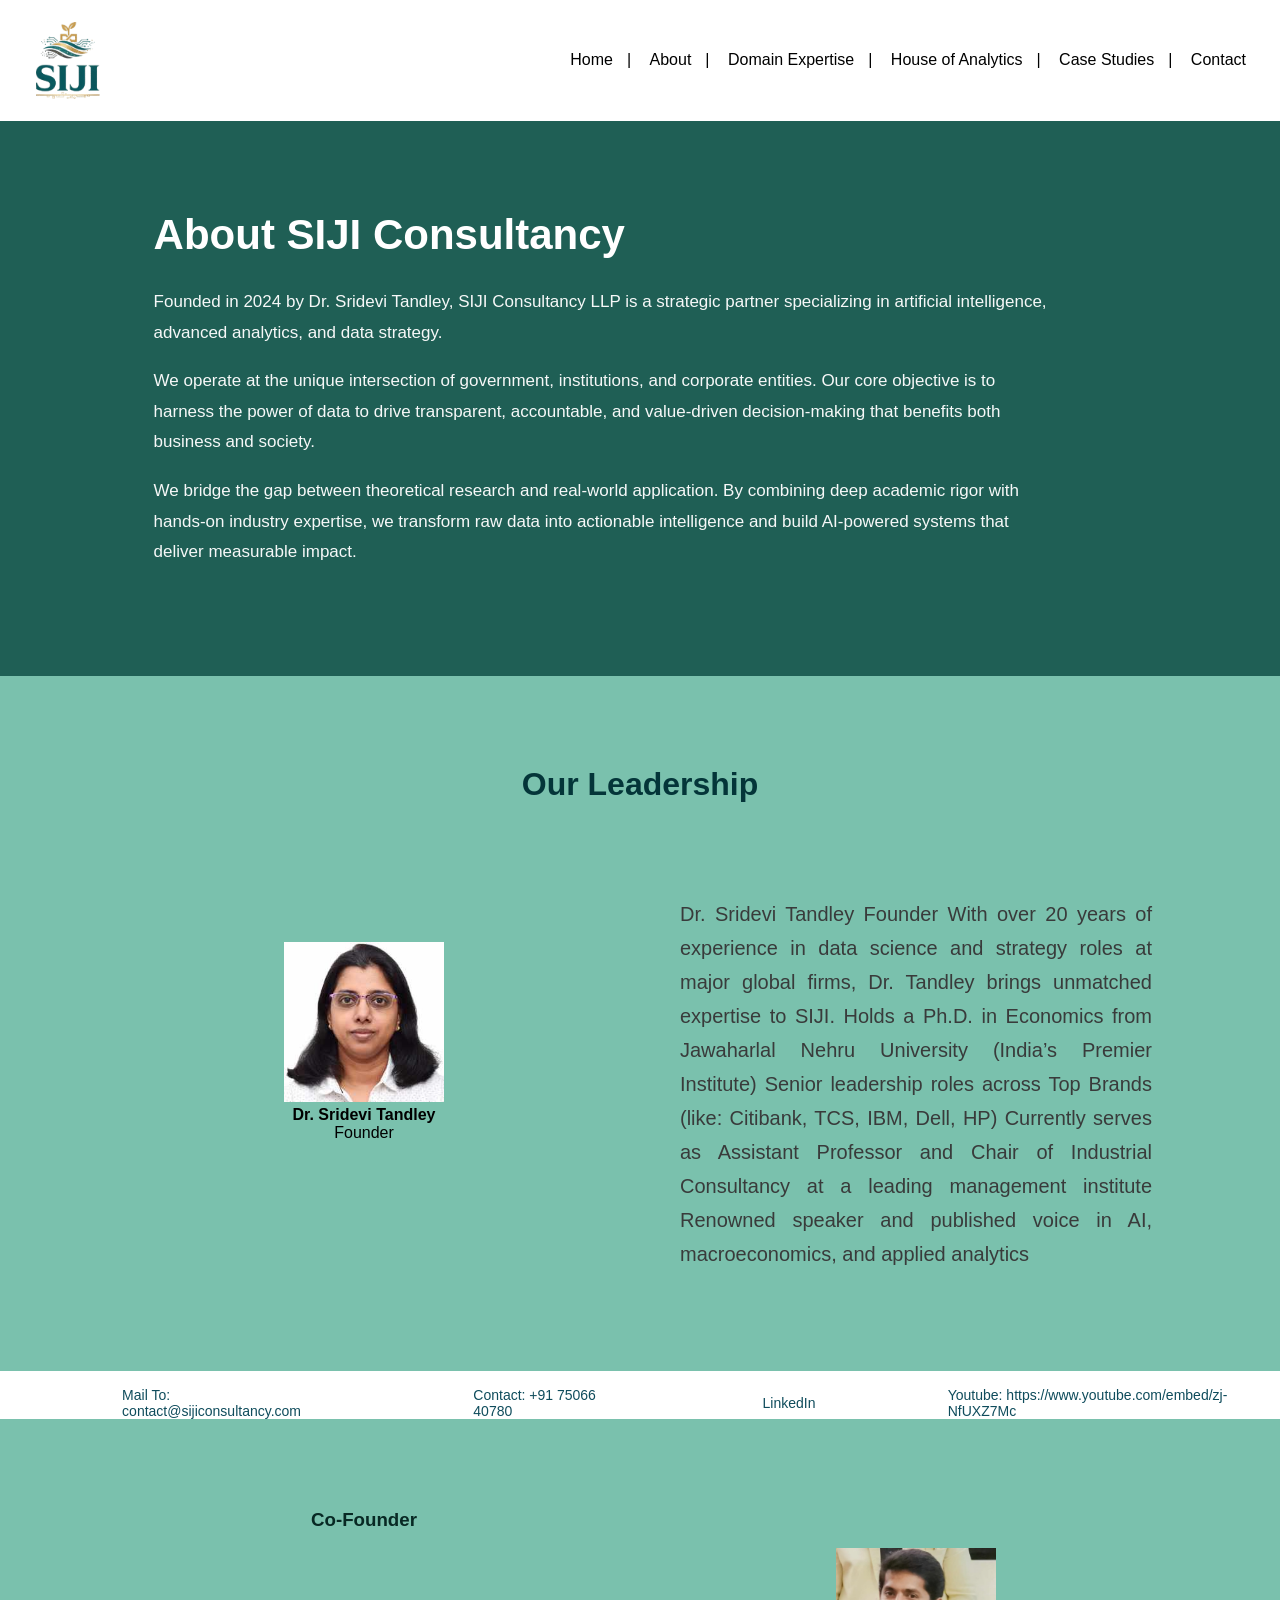
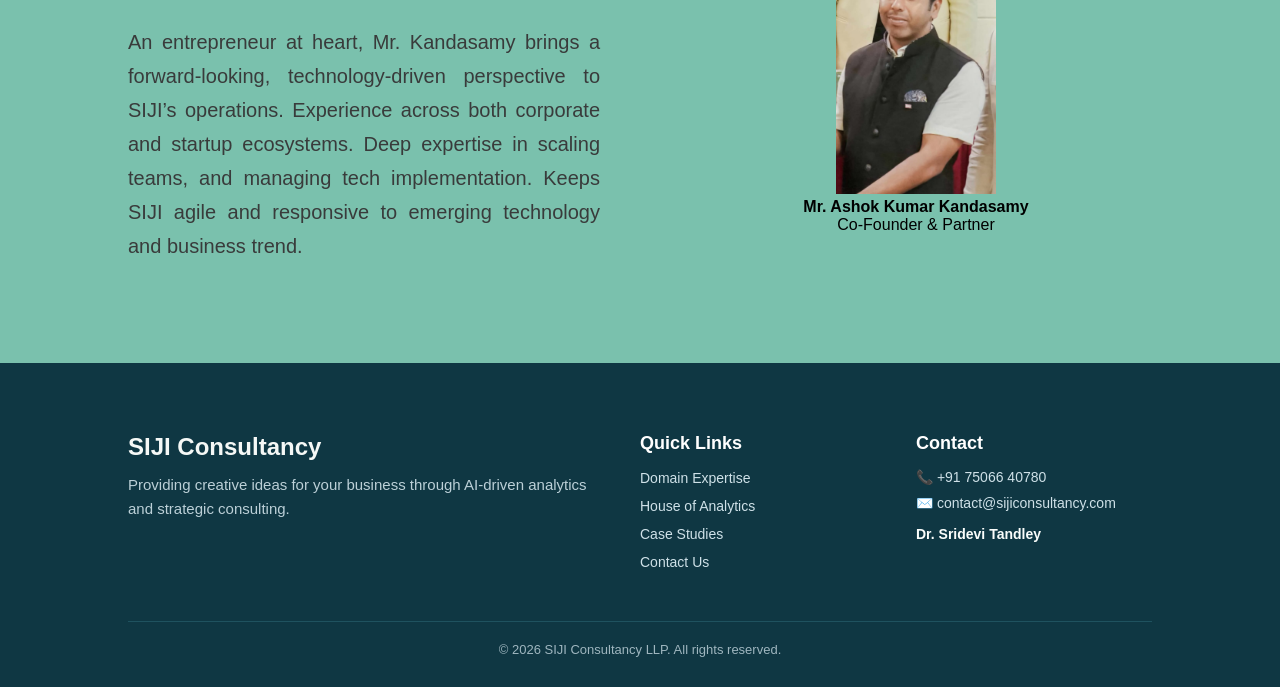
==== about.html @ 99a82821 "Update about.html" ====
<!DOCTYPE html>
<html lang="en">
<head>
  <meta charset="UTF-8">
  <title>About Us | SIJI Consultancy</title>
  <meta name="viewport" content="width=device-width, initial-scale=1.0">
  <link rel="stylesheet" href="about.css">
</head>
<body>
    
<!-- NAVBAR -->
<header class="navbar">
  <div class="nav-container">
    <div class="logo">
      <img src="logo1.png" alt="SIJI Logo">
    </div>
  
    <nav>
      <a href="index.html">Home</a>|
      <a href="about.html">About</a>|
      <a href="domain.html">Domain Expertise</a>|
      <a href="house.html">House of Analytics</a>|
      <a href="case.html">Case Studies</a>|
      <a href="contact.html">Contact</a>
      
    </nav>
  </div>
</header>

<!-- ABOUT PAGE CONTENT -->
<section class="about-page">
  <div class="about-container">

    <h1>About SIJI Consultancy</h1>

    <p>
      Founded in 2024 by Dr. Sridevi Tandley, SIJI Consultancy LLP is a strategic
      partner specializing in artificial intelligence, advanced analytics, and
      data strategy.
    </p>

    <p>
      We operate at the unique intersection of government, institutions, and
      corporate entities. Our core objective is to harness the power of data to
      drive transparent, accountable, and value-driven decision-making that
      benefits both business and society.
    </p>

    <p>
      We bridge the gap between theoretical research and real-world application.
      By combining deep academic rigor with hands-on industry expertise, we
      transform raw data into actionable intelligence and build AI-powered
      systems that deliver measurable impact.
    </p>

  </div>
</section>

<!-- SECTION 1 : Left Content - Right Image -->
<section class="about-section">
  <h2>Our Leadership</h2>
  <div class="about-container">
    <div class="about-text">

      <p>
         Dr. Sridevi Tandley  Founder 
        With over 20 years of experience in data science and
        strategy roles at major global firms, Dr. Tandley brings
        unmatched expertise to SIJI.
        Holds a Ph.D. in Economics from Jawaharlal Nehru
        University (India’s Premier Institute)
        Senior leadership roles across Top Brands (like:
        Citibank, TCS, IBM, Dell, HP)
        Currently serves as Assistant Professor and Chair of
        Industrial Consultancy at a leading management
        institute
        Renowned speaker and published voice in AI,
        macroeconomics, and applied analytics
      </p>
    </div>

    <div class="about-image">
      <img src="Mam.jpg" alt="Leader">
      <h4>Dr. Sridevi Tandley</h4>
      <span>Founder</span>
    </div>

  </div>
</section>

    <div class="profile-contact">
       <a href="mailto:contact@sijiconsultancy.com">
         <i class="fa fa-envelope"></i>Mail To: contact@sijiconsultancy.com
       </a>
       <a href="tel:+91 75066 40780">
        <i class="fa fa-phone"></i>Contact: +91 75066 40780
       </a>
       <a href="https://www.linkedin.com/in/tandley-sridevi-6a66ab9/" target="_blank">
        <i class="fa fa-linkedin"></i> LinkedIn 
       </a>
       <a href="https://www.youtube.com/embed/zj-NfUXZ7Mc" target="_blank">
        <i class="fa fa-youtube"></i> Youtube: https://www.youtube.com/embed/zj-NfUXZ7Mc
       </a>
       
     </div>

<!-- SECTION 2 : Left Image - Right Content -->
<section class="about-section alt">
  <div class="about-container">

    <div class="about-image">
      <img src="sir.jpeg" alt="Team">
      <h4>Mr. Ashok Kumar Kandasamy </h4>
      <span>Co-Founder & Partner</span>
    </div>

    <div class="about-text">
      <h3>Co-Founder</h3>
      <p>
        An entrepreneur at heart, Mr. Kandasamy brings a forward-looking, technology-driven perspective to SIJI’s operations.
        Experience across both corporate and startup ecosystems. 
        Deep expertise in scaling teams, and managing tech implementation.
        Keeps SIJI agile and responsive to emerging technology and business trend.
      </p>
    </div>

  </div>
</section>

<footer class="site-footer">

  <div class="footer-container">

    <!-- BRAND -->
    <div class="footer-brand">
      <h3>SIJI Consultancy</h3>
      <p>
        Providing creative ideas for your business through AI-driven analytics
        and strategic consulting.
      </p>
    </div>

    <!-- QUICK LINKS -->
    <div class="footer-links">
      <h4>Quick Links</h4>
      <ul>
        <li><a href="domain.html">Domain Expertise</a></li>
        <li><a href="house.html">House of Analytics</a></li>
        <li><a href="case.html">Case Studies</a></li>
        <li><a href="contact.html">Contact Us</a></li>
      </ul>
    </div>

    <!-- CONTACT -->
    <div class="footer-contact">
      <h4>Contact</h4>
      <p>📞 +91 75066 40780</p>
      <p>✉️ contact@sijiconsultancy.com</p>
      <p class="footer-founder">Dr. Sridevi Tandley</p>
    </div>

  </div>

  <!-- COPYRIGHT -->
  <div class="footer-bottom">
    © 2026 SIJI Consultancy LLP. All rights reserved.
  </div>

</footer>



</body>
</html>
---- about.css ----
* {
  margin: 0;
  padding: 0;
  box-sizing: border-box;
  font-family: "Segoe UI", sans-serif;
}

/* NAVBAR */
.navbar {
  background: white;
  padding:6px 20px;
}

.nav-container {
  display: flex;
  justify-content: space-between;
  align-items: center;
}

.logo {
  display: flex;
  align-items: center;
  gap: 30px;
  font-weight: bold;
}

.logo img {
  margin: 10%;
  padding: 10%;
  width: 80px;
}

nav a {
  margin: 0 14px;
  text-decoration: none;
  color: #000;
  font-weight: 500;
}

.btn-nav {
  background: #ecc847;
  padding: 8px 16px;
  border-radius: 20px;
}

nav a.active {
  color: #0f1411;
  font-weight: 600;
}

.about-page {
  background: #1f5f55;
  padding: 90px 12%;
}

.about-page .about-container {
  max-width: 900px;
}

.about-page h1 {
  font-size: 42px;
  font-weight: 700;
  color: #ffffff;
  margin-bottom: 28px;

}

.about-page p {
  font-size: 17px;
  line-height: 1.8;
  color: #f6f8f8;
  margin-bottom: 18px;

}

.about-section {
  background: #7ac1ad;
  padding: 90px 10%;
  text-align: center;
}

.about-section h2 {
  color: #043539;
  font-size: 200%;
}

.about-section .about-container {
  display: flex;
  align-items: center;
  gap: 80px;
}

.about-section .about-container {
  flex-direction: row-reverse;
}

/* TEXT */
.about-text {
  flex: 1;
}
.about-text h3 {
  color: #082924;
}

.about-text p {
  font-size: 20px;
  line-height: 1.7;
  color: #393b3b;
  margin-bottom: 10px;
  text-align: justify;
  padding-top: 20%;
}

/* IMAGE */
.about-image {
  flex: 1;
  text-align: center;
}

.about-image img {
  width: 45%;
  max-width: 160px;
}

.profile-contact {
  margin-top: 16px;
  display: flex;
  flex-direction: row;
  gap: 10px;
}

/* links */
.profile-contact a {
  display: flex;
  align-items: center;
  gap: 105px;
  font-size: 14px;
  color: #0f4c5c;
  text-decoration: none;
  font-weight: 500;
  transition: all 0.3s ease;
}

/* icons */
.profile-contact i{
  font-size: 15px;
  width: 18px;
}

/* hover effect */
.profile-contact a:hover {
  color: #1d4ed8;
  transform: translateX(4px);
}


.site-footer {
  background: #0f3743;
  color: #cfe1e8;
  padding: 70px 10% 30px;
}

.footer-container {
  display: grid;
  grid-template-columns: 2fr 1fr 1fr;
  gap: 40px;
  margin-bottom: 40px;
}

/* BRAND */
.footer-brand h3 {
  font-size: 24px;
  margin-bottom: 12px;
  color: #f5f8f6;
}

.footer-brand p {
  font-size: 15px;
  line-height: 1.6;
  opacity: 0.9;
}

/* LINKS */
.footer-links h4,
.footer-contact h4 {
  margin-bottom: 15px;
  font-size: 18px;
  color: #fff;
}

.footer-links ul {
  list-style: none;
  padding: 0;
}

.footer-links li {
  margin-bottom: 10px;
}

.footer-links a {
  text-decoration: none;
  color: #cfe1e8;
  font-size: 14px;
  transition: 0.3s;
}

.footer-links a:hover {
  color: #22c55e;
}

/* CONTACT */
.footer-contact p {
  font-size: 14px;
  margin-bottom: 10px;
}

.footer-founder {
  margin-top: 15px;
  font-weight: 600;
  color: #fafdfb;
}

/* COPYRIGHT */
.footer-bottom {
  text-align: center;
  padding-top: 20px;
  border-top: 1px solid #1f525f;
  font-size: 13px;
  color: #9fb6bf;
}

/* RESPONSIVE */
@media (max-width: 900px) {
  .footer-container {
    grid-template-columns: 1fr;
    text-align: center;
  }

  .footer-links ul {
    align-items: center;
  }
}
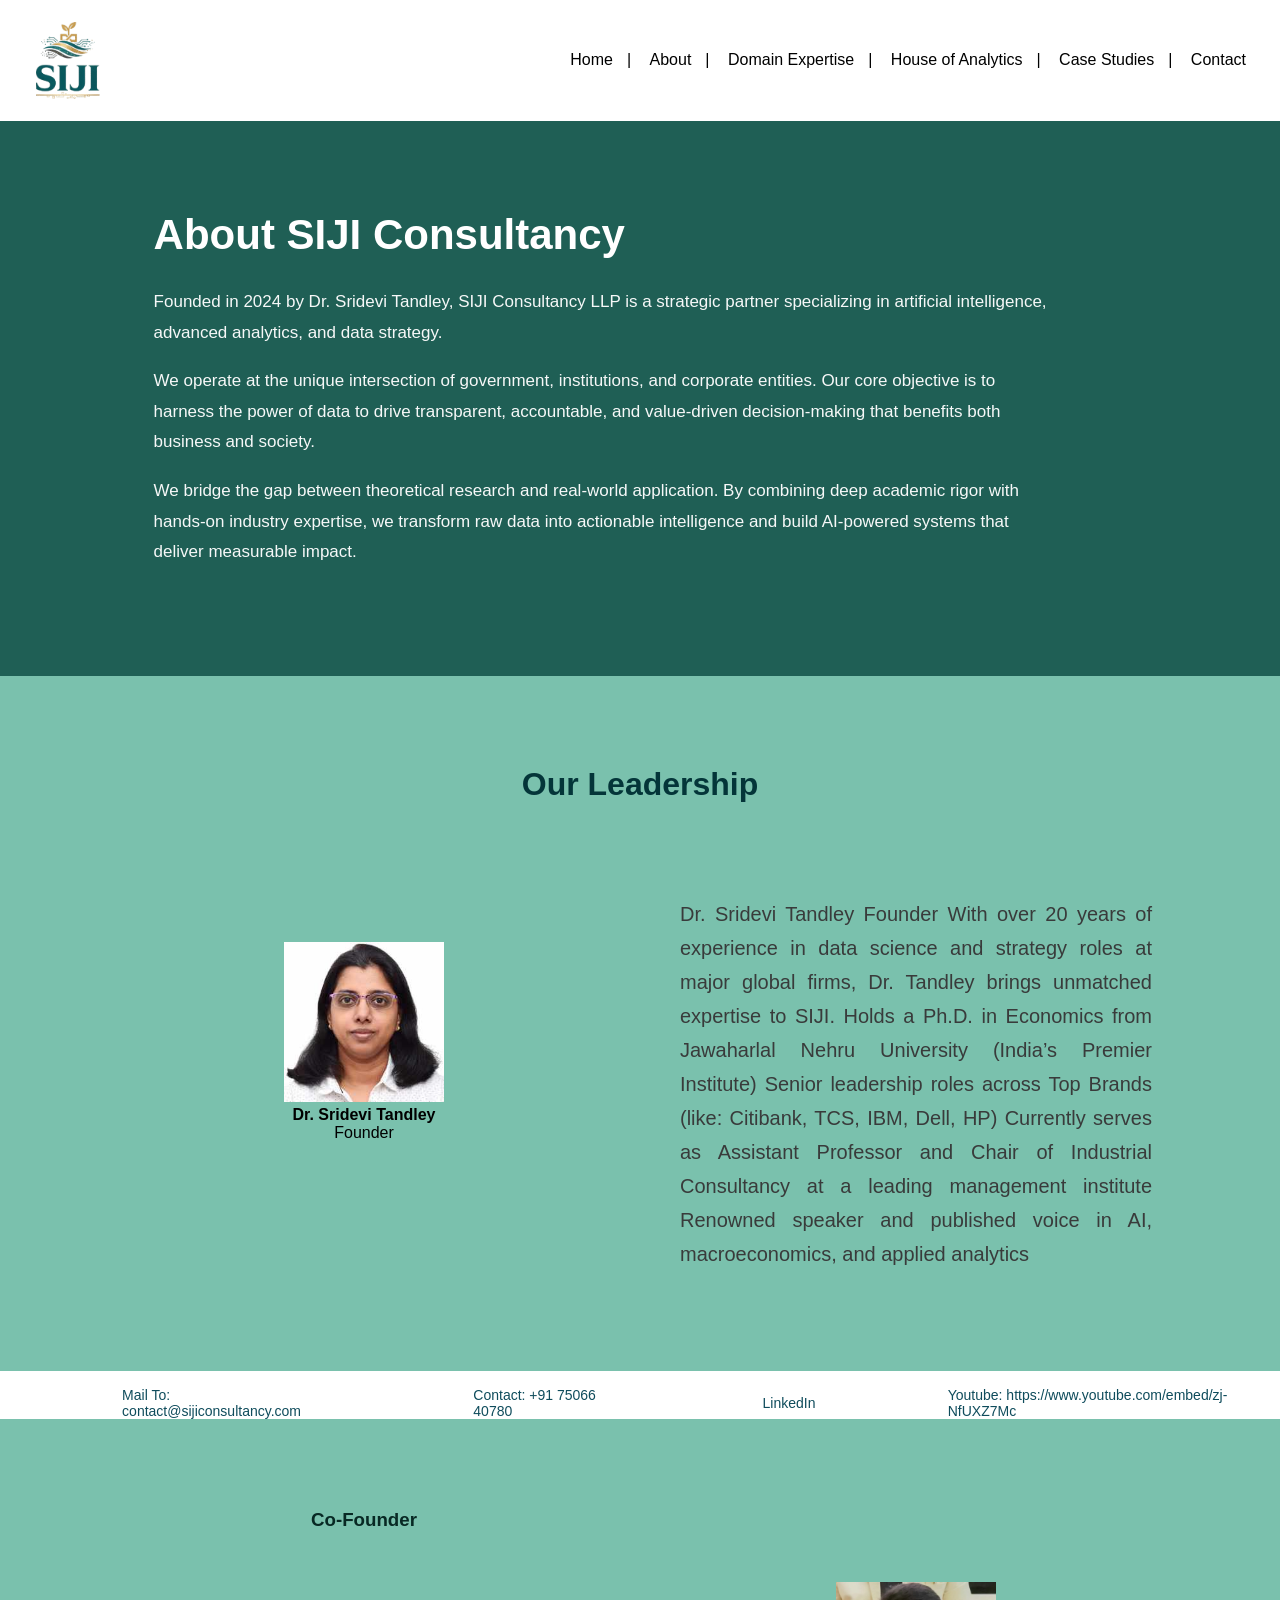
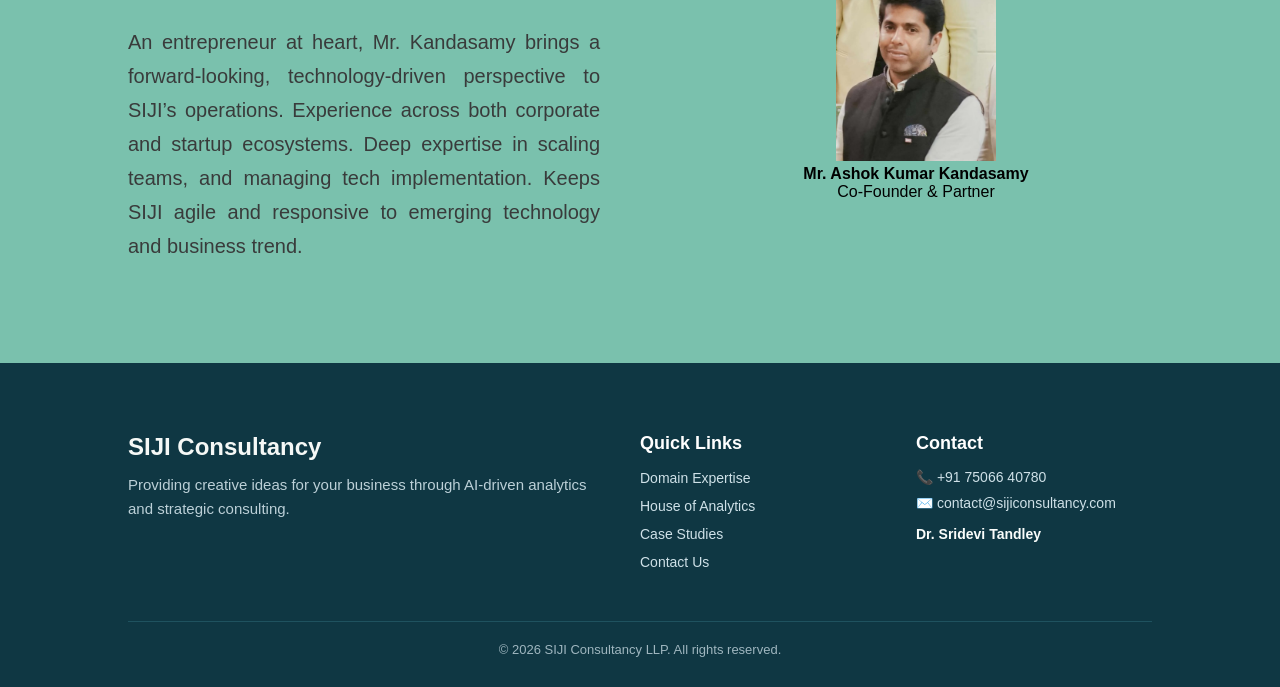
==== commit 0c250aad: "Update about.html" ====
--- a/about.html
+++ b/about.html
@@ -111,7 +111,7 @@
   <div class="about-container">
 
     <div class="about-image">
-      <img src="sir.jpeg" alt="Team">
+      <img src="img.jpeg" alt="Team">
       <h4>Mr. Ashok Kumar Kandasamy </h4>
       <span>Co-Founder & Partner</span>
     </div>
@@ -178,3 +178,4 @@
 
 
 
+
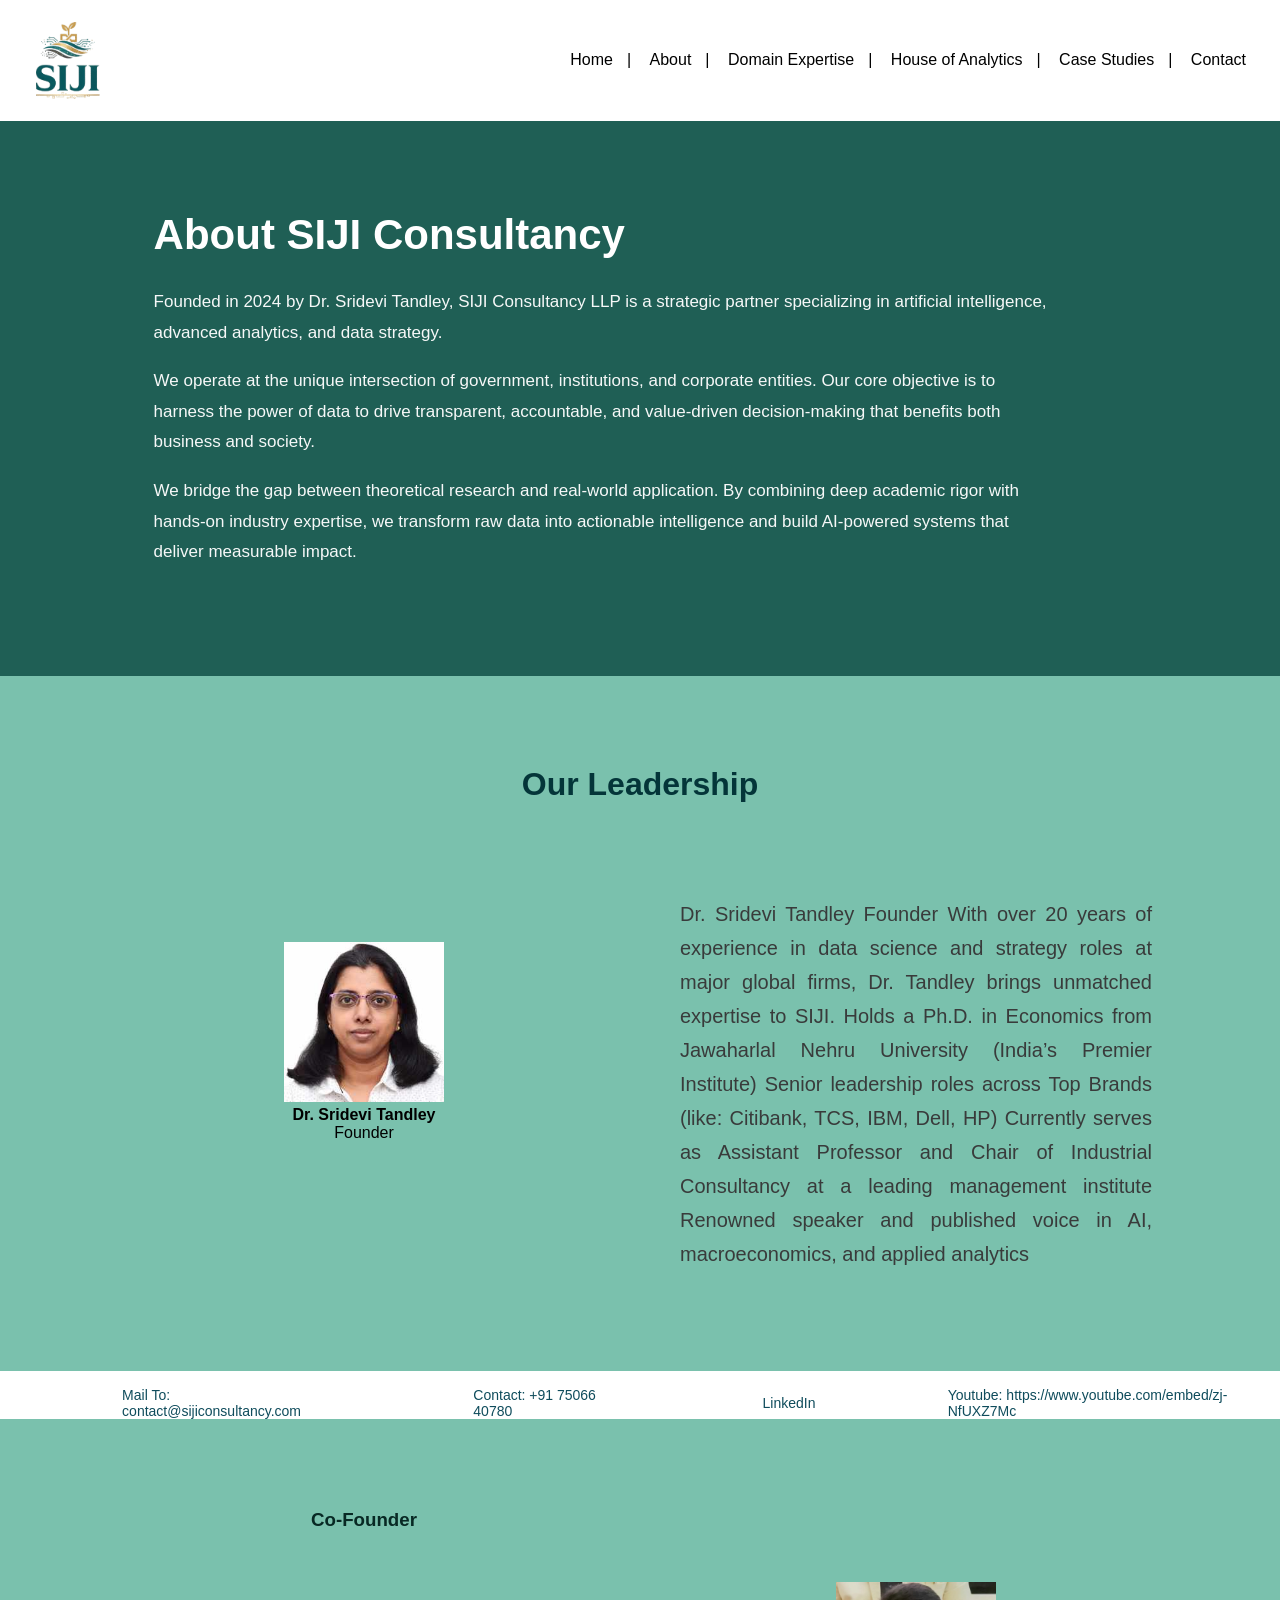
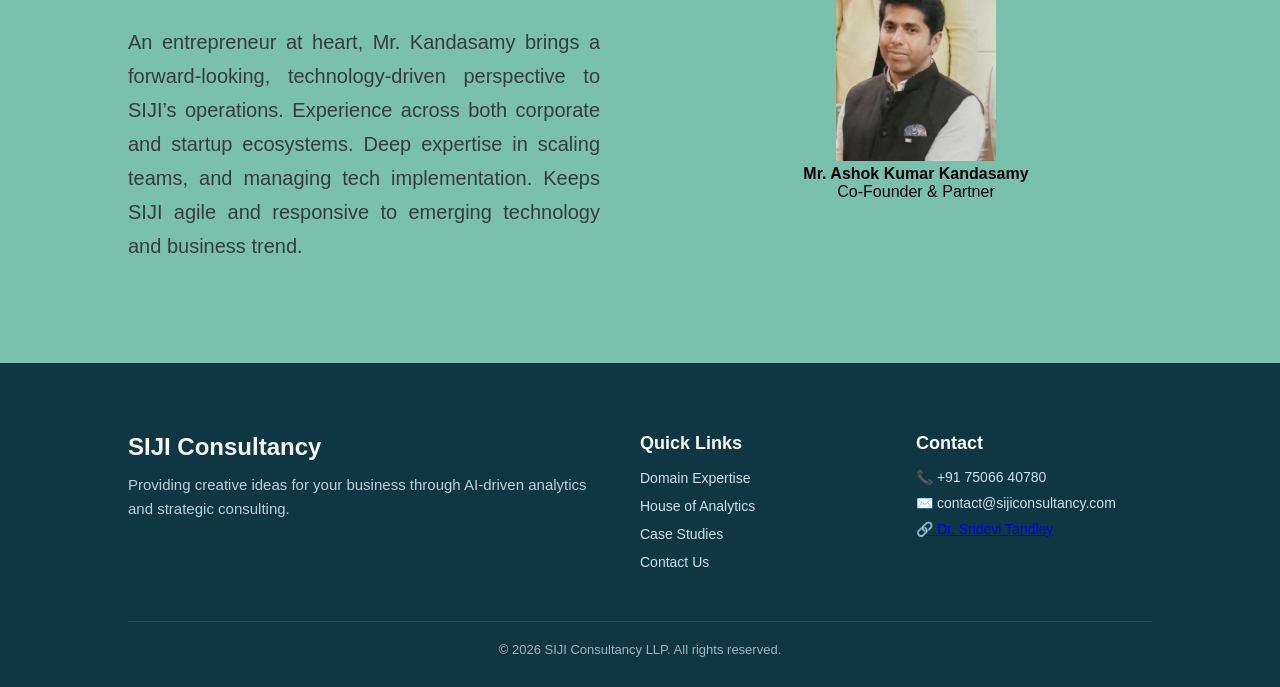
==== commit e10eb45e: "Update about.html" ====
--- a/about.html
+++ b/about.html
@@ -157,9 +157,15 @@
     <div class="footer-contact">
       <h4>Contact</h4>
       <p>📞 +91 75066 40780</p>
-      <p>✉️ contact@sijiconsultancy.com</p>
-      <p class="footer-founder">Dr. Sridevi Tandley</p>
+      <p href="mailto:contact@sijiconsultancy.com">✉️ contact@sijiconsultancy.com</p>
+
+      <p class="footer-linkedin">
+        <a href="https://www.linkedin.com/in/sridevi-tandley-6a66ab9/" target="_blank">
+          🔗 Dr. Sridevi Tandley
+        </a>
+      </p>
     </div>
+
 
   </div>
 
@@ -179,3 +185,4 @@
 
 
 
+
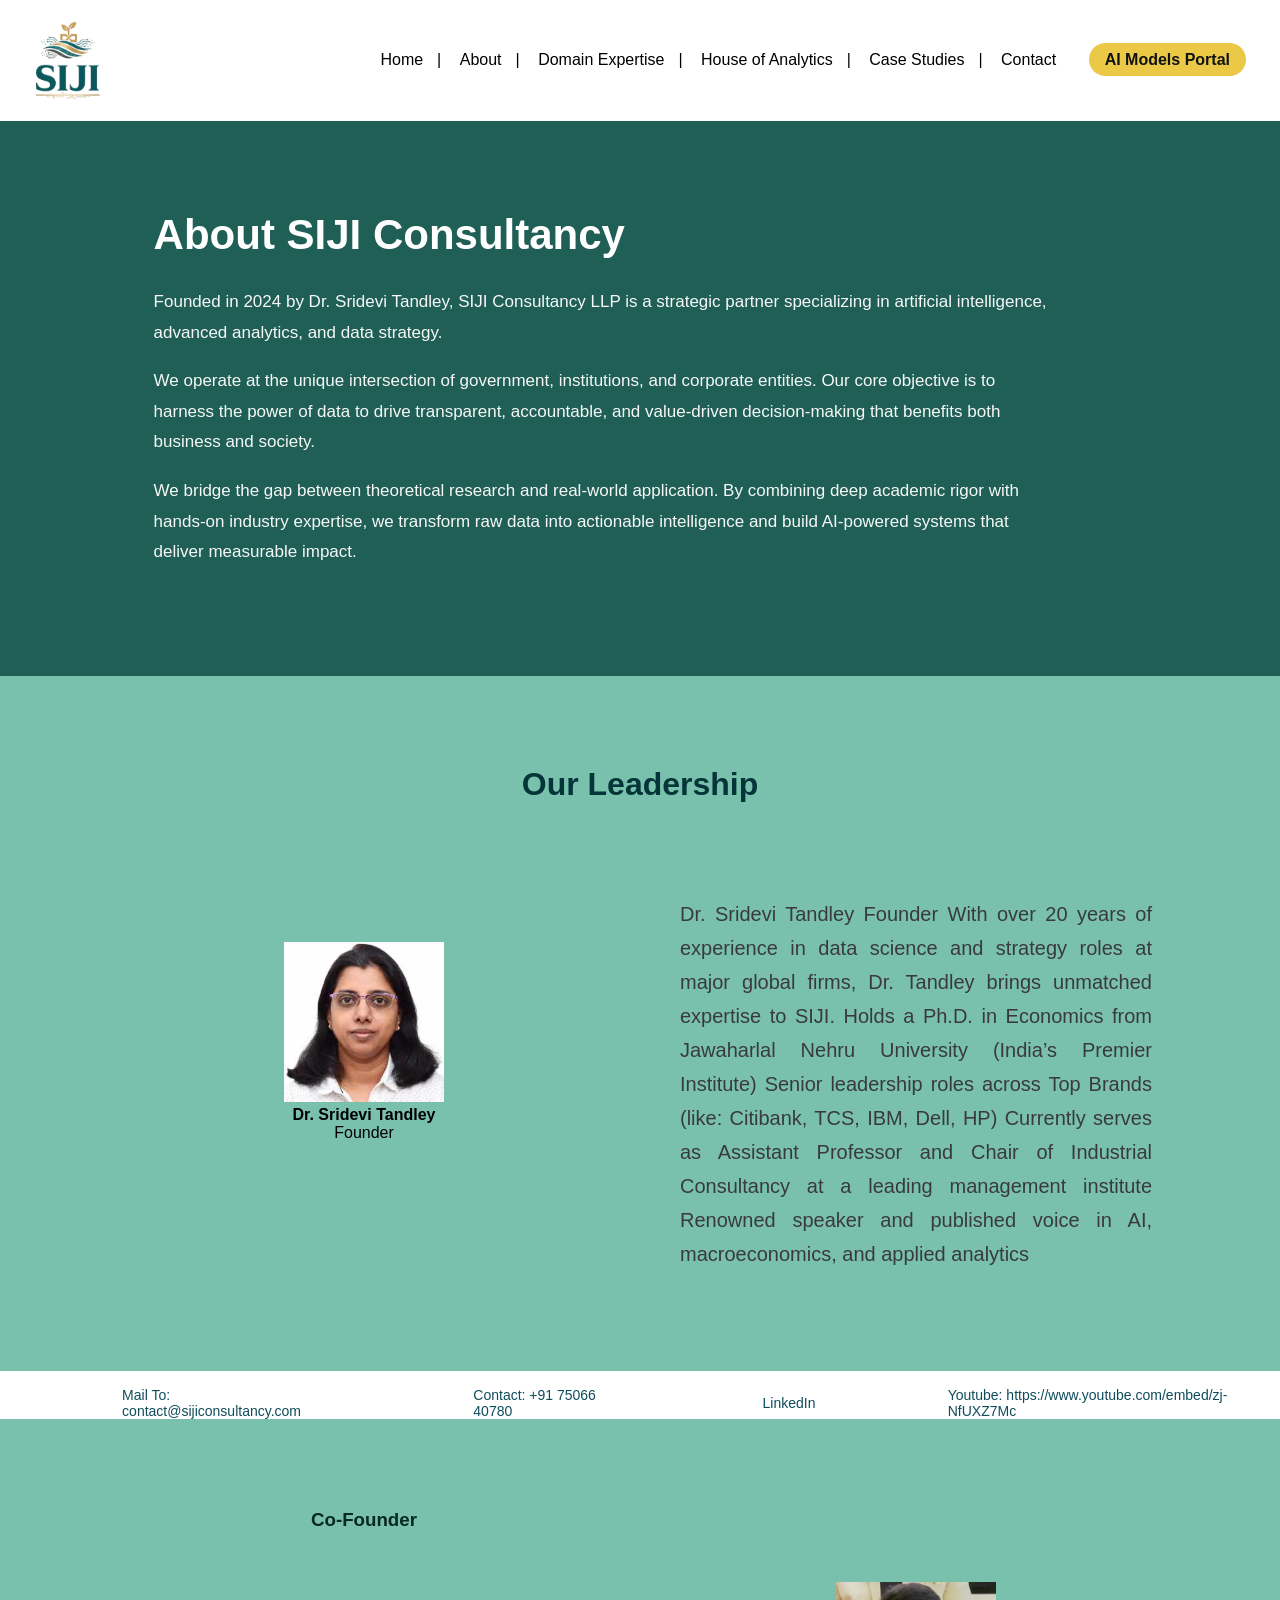
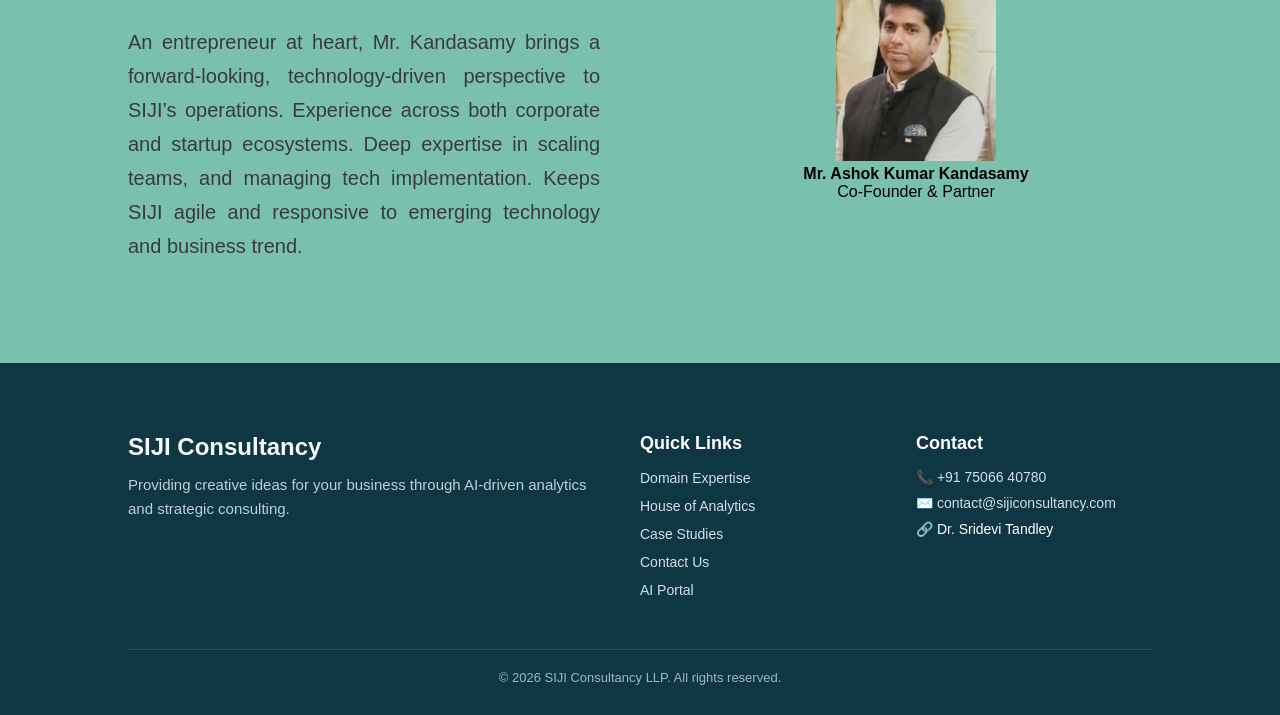
==== commit 04c849c1: "Update about.html" ====
--- a/about.html
+++ b/about.html
@@ -24,6 +24,7 @@
       <a href="house.html">House of Analytics</a>|
       <a href="case.html">Case Studies</a>|
       <a href="contact.html">Contact</a>
+      <a class="btn-nav active" href="ai-models.html">AI Models Portal</a>
       
     </nav>
   </div>
@@ -150,6 +151,7 @@
         <li><a href="house.html">House of Analytics</a></li>
         <li><a href="case.html">Case Studies</a></li>
         <li><a href="contact.html">Contact Us</a></li>
+        <li><a href="ai-models.html">AI Portal</a></li>
       </ul>
     </div>
 
@@ -186,3 +188,4 @@
 
 
 
+
--- a/about.css
+++ b/about.css
@@ -220,6 +220,20 @@
   color: #fafdfb;
 }
 
+.footer-contact a {
+  color: #ffffff;        /* white text */
+  text-decoration: none;
+}
+
+.footer-contact a:visited {
+  color: #ffffff;        /* visited link purple varama */
+}
+
+.footer-contact a:hover {
+  color: #7fd1b9;        /* hover effect (optional) */
+  text-decoration: underline;
+}
+
 /* COPYRIGHT */
 .footer-bottom {
   text-align: center;
@@ -243,3 +257,4 @@
 
 
 
+
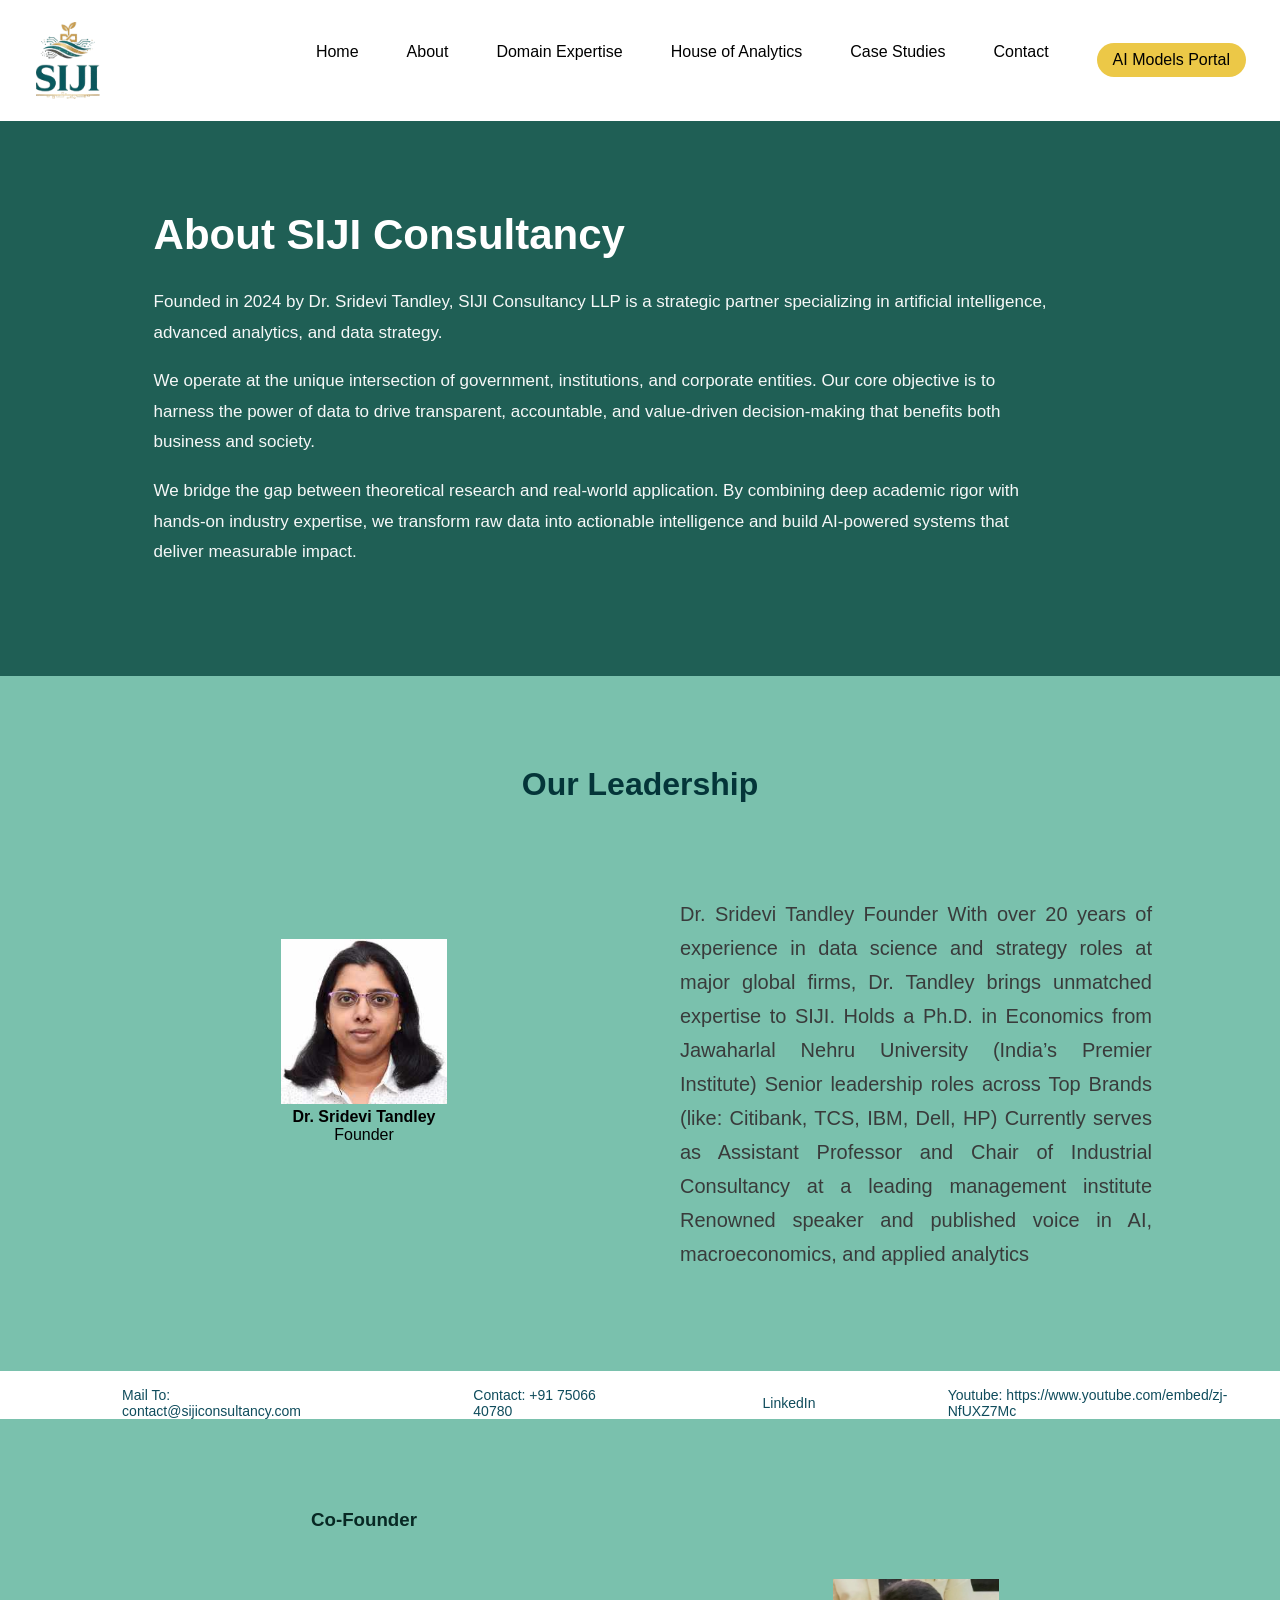
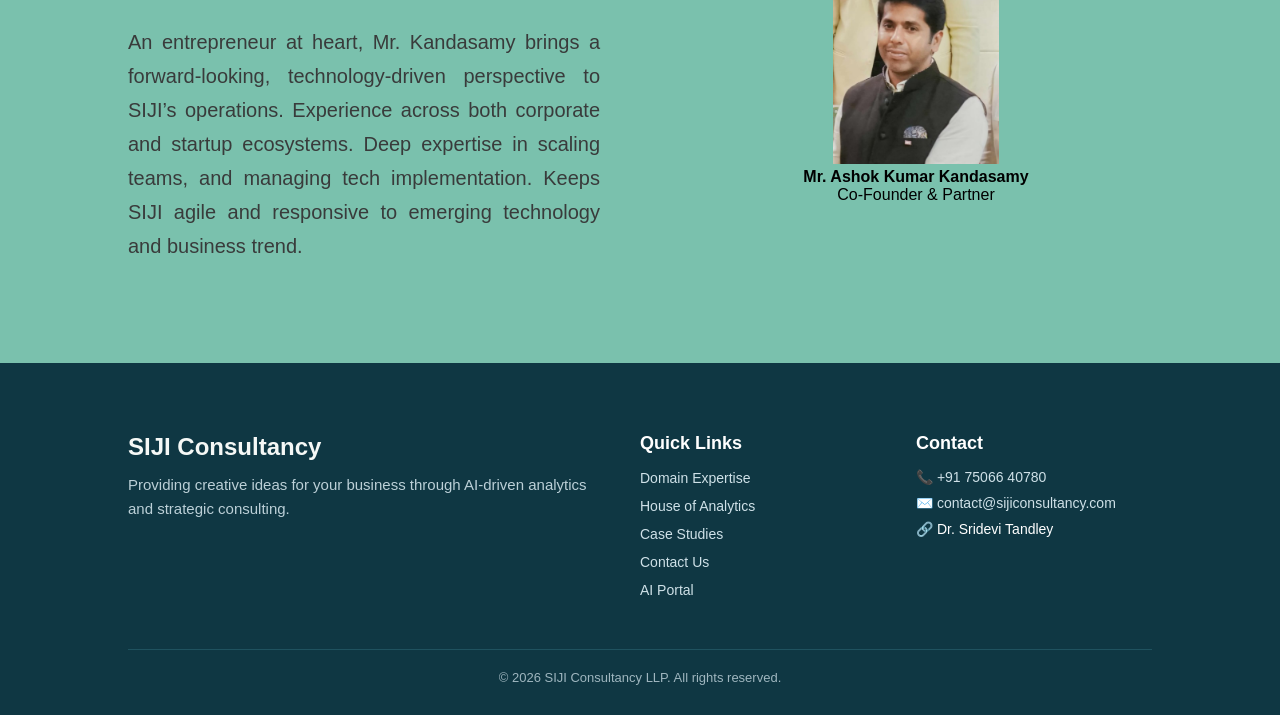
==== commit e85da39b: "Update about.html" ====
--- a/about.html
+++ b/about.html
@@ -5,7 +5,6 @@
 <head>
   <meta charset="UTF-8">
   <title>About Us | SIJI Consultancy</title>
-  <meta name="viewport" content="width=device-width, initial-scale=1.0">
   <link rel="stylesheet" href="about.css">
 </head>
 <body>
@@ -13,20 +12,23 @@
 <!-- NAVBAR -->
 <header class="navbar">
   <div class="nav-container">
+
     <div class="logo">
       <img src="logo1.png" alt="SIJI Logo">
     </div>
-  
-    <nav>
-      <a href="index.html">Home</a>|
-      <a href="about.html">About</a>|
-      <a href="domain.html">Domain Expertise</a>|
-      <a href="house.html">House of Analytics</a>|
-      <a href="case.html">Case Studies</a>|
+
+ 
+    <!-- NAV LINKS -->
+    <nav id="navMenu">
+      <a href="index.html">Home</a>
+      <a href="about.html">About</a>
+      <a href="domain.html">Domain Expertise</a>
+      <a href="house.html">House of Analytics</a>
+      <a href="case.html">Case Studies</a>
       <a href="contact.html">Contact</a>
-      <a class="btn-nav active" href="ai-models.html">AI Models Portal</a>
-      
+      <a class="btn-nav" href="ai-models.html">AI Models Portal</a>
     </nav>
+
   </div>
 </header>
 
@@ -130,6 +132,8 @@
   </div>
 </section>
 
+
+
 <footer class="site-footer">
 
   <div class="footer-container">
@@ -180,6 +184,8 @@
 
 
 
+
+
 </body>
 </html>
 
@@ -188,4 +194,3 @@
 
 
 
-
--- a/about.css
+++ b/about.css
@@ -47,6 +47,131 @@
   color: #0f1411;
   font-weight: 600;
 }
+
+.menu-toggle {
+  display: none;
+  font-size: 28px;
+  cursor: pointer;
+}
+
+/* DESKTOP */
+nav {
+  display: flex;
+  gap: 20px;
+}
+
+/* MOBILE FIX */
+@media (max-width: 768px) {
+
+  .menu-toggle {
+    display: block;
+  }
+
+  nav {
+    display: none;
+    position: absolute;
+    top: 70px;          /* below navbar */
+    right: 15px;        /* RIGHT SIDE */
+    background: #fff;
+    width: 260px;
+    padding: 20px;
+    border-radius: 14px;
+    box-shadow: 0 10px 30px rgba(0,0,0,0.25);
+    flex-direction: column;
+    z-index: 999;
+  }
+
+  nav a {
+    padding: 12px 10px;
+    font-size: 15px;
+    text-align: left;
+  }
+
+  nav.active {
+    display: flex;
+  }
+}
+
+/* ================= MOBILE NAV FIX ================= */
+
+.menu-toggle {
+  display: none;
+  font-size: 28px;
+  cursor: pointer;
+}
+
+/* MOBILE ONLY */
+@media (max-width: 768px) {
+
+  /* hide desktop menu */
+  nav {
+    display: none !important;   /* 🔥 THIS IS THE KEY */
+    position: absolute;
+    top: 70px;
+    right: 15px;
+    width: 240px;
+    background: #ffffff;
+    padding: 20px;
+    border-radius: 14px;
+    box-shadow: 0 10px 30px rgba(0,0,0,0.25);
+    flex-direction: column;
+    z-index: 9999;
+  }
+
+  /* show when active */
+  nav.active {
+    display: flex !important;
+  }
+
+  nav a {
+    margin: 12px 0;
+    font-size: 15px;
+  }
+
+  .menu-toggle {
+    display: block;
+  }
+}
+
+/* ============ MOBILE NAVBAR FIX ============ */
+@media (max-width: 768px) {
+
+  .nav-container {
+    gap: 12px;
+  }
+
+  nav {
+    display: none;
+    flex-direction: column;
+    width: 100%;
+    background: #ffffff;
+    margin-top: 10px;
+    padding: 15px 20px;
+    border-radius: 16px;
+    box-shadow: 0 10px 30px rgba(0,0,0,0.15);
+  }
+
+  nav.active {
+    display: flex;
+  }
+
+  nav a {
+    margin: 8px 0;
+    font-size: 15px;
+    text-align: center;
+  }
+
+  /* 🔥 AI PORTAL BUTTON FIX */
+  .btn-nav {
+    white-space: nowrap;       /* ❌ next line stop */
+    width: 80%;
+    padding: 12px 0;
+    text-align: center;
+    font-size: 14px;
+  }
+}
+
+
 
 .about-page {
   background: #1f5f55;
@@ -118,8 +243,8 @@
 }
 
 .about-image img {
-  width: 45%;
-  max-width: 160px;
+  width: 35%;
+  max-width: 360px;
 }
 
 .profile-contact {
@@ -154,6 +279,8 @@
 }
 
 
+/* FOOTER */
+
 .site-footer {
   background: #0f3743;
   color: #cfe1e8;
@@ -258,3 +385,6 @@
 
 
 
+
+
+
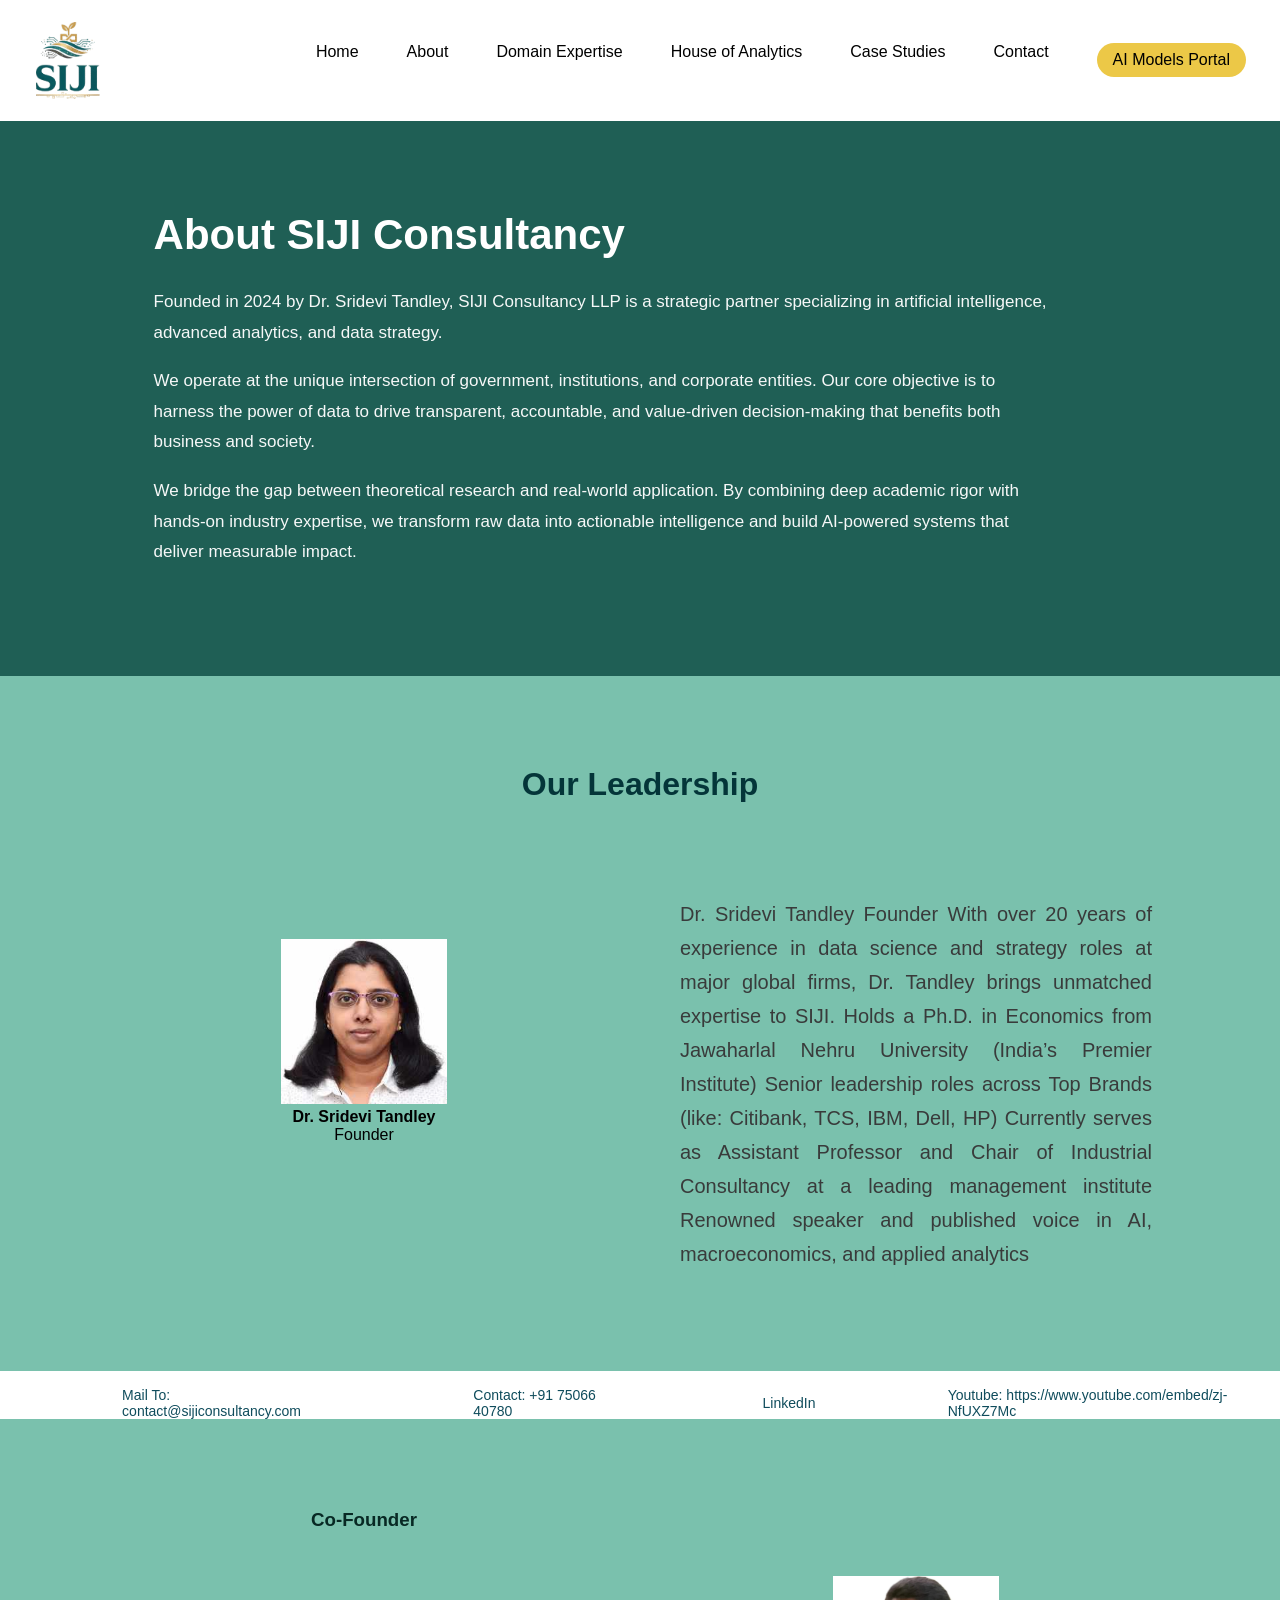
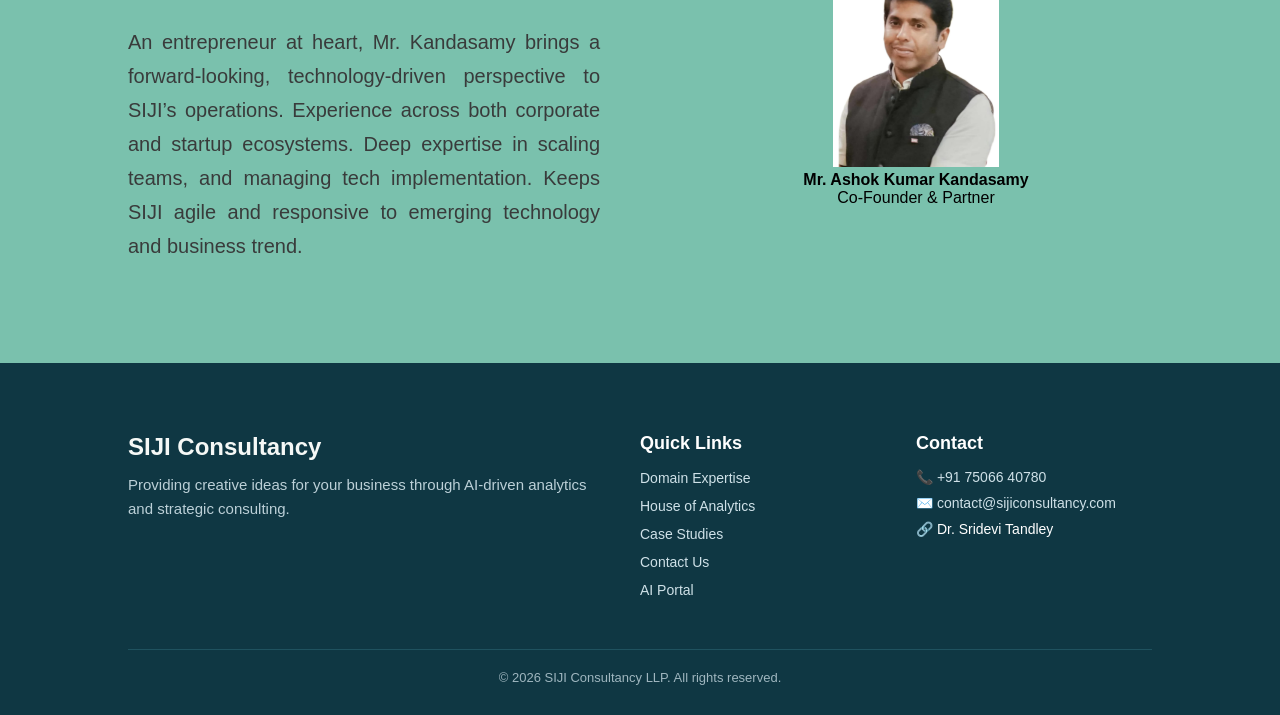
==== commit 98778d14: "Update about.html" ====
--- a/about.html
+++ b/about.html
@@ -1,4 +1,3 @@
-
 
 <!DOCTYPE html>
 <html lang="en">
@@ -194,3 +193,4 @@
 
 
 
+
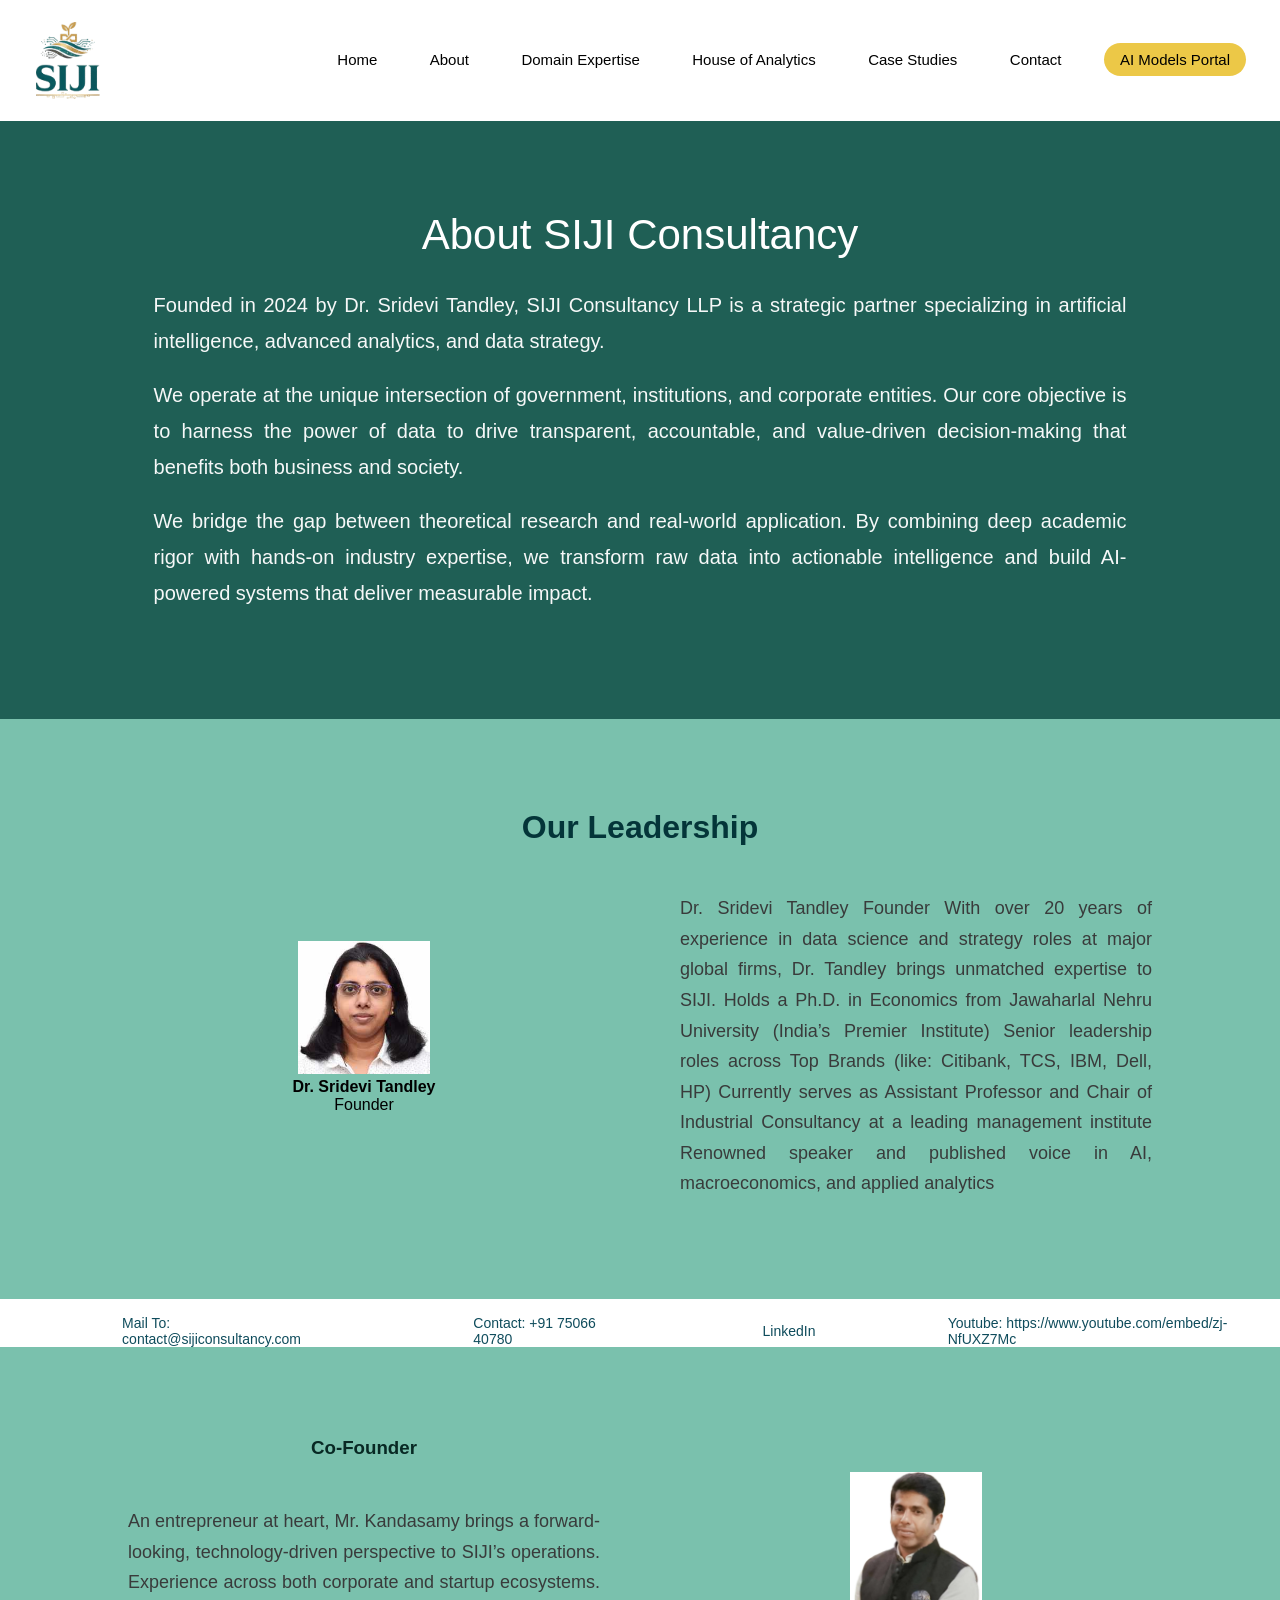
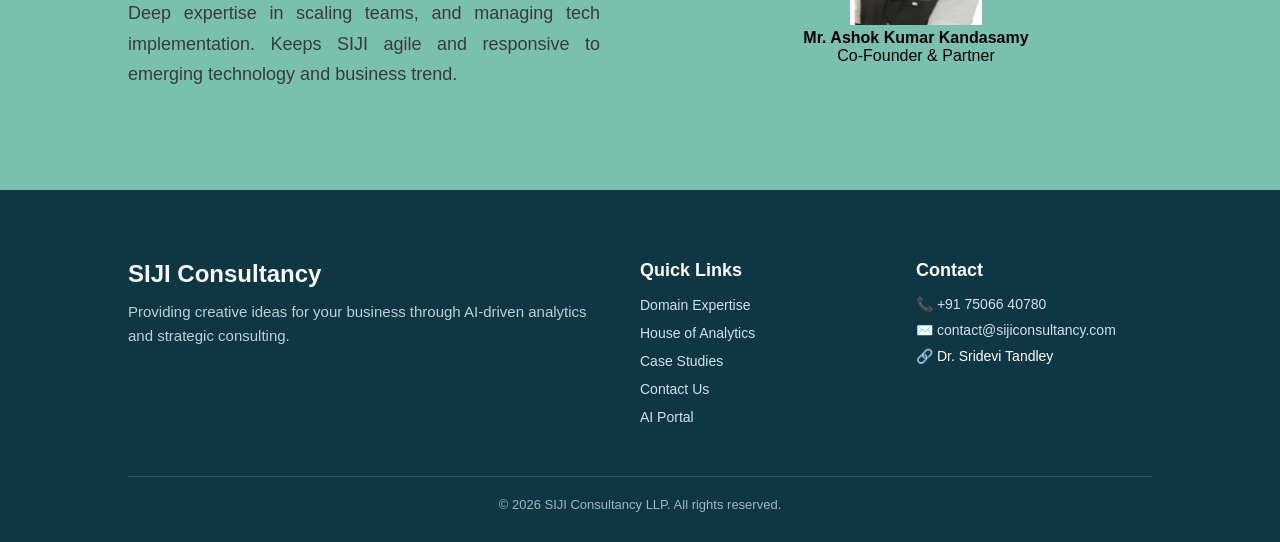
==== commit 22cde0a3: "Add files via upload" ====
--- a/about.html
+++ b/about.html
@@ -1,10 +1,12 @@
+
 
 <!DOCTYPE html>
 <html lang="en">
 <head>
   <meta charset="UTF-8">
   <title>About Us | SIJI Consultancy</title>
-  <link rel="stylesheet" href="about.css">
+  <meta name="viewport" content="width=device-width, initial-scale=1.0">
+  <link rel="stylesheet" href="css/about.css">
 </head>
 <body>
     
@@ -13,7 +15,7 @@
   <div class="nav-container">
 
     <div class="logo">
-      <img src="logo1.png" alt="SIJI Logo">
+      <img src="images/logo1.png" alt="SIJI Logo">
     </div>
 
  
@@ -84,7 +86,7 @@
     </div>
 
     <div class="about-image">
-      <img src="Mam.jpg" alt="Leader">
+      <img src="images/Mam.jpg" alt="Leader">
       <h4>Dr. Sridevi Tandley</h4>
       <span>Founder</span>
     </div>
@@ -113,7 +115,7 @@
   <div class="about-container">
 
     <div class="about-image">
-      <img src="img.jpeg" alt="Team">
+      <img src="images/img.jpeg" alt="Team">
       <h4>Mr. Ashok Kumar Kandasamy </h4>
       <span>Co-Founder & Partner</span>
     </div>
@@ -193,4 +195,3 @@
 
 
 
-
--- a/css/about.css
+++ b/css/about.css
@@ -0,0 +1,381 @@
+* {
+  margin: 0;
+  padding: 0;
+  box-sizing: border-box;
+  font-family: "Segoe UI", sans-serif;
+}
+
+/* NAVBAR */
+.navbar {
+  background: white;
+  padding:6px 20px;
+}
+
+.nav-container {
+  display: flex;
+  justify-content: space-between;
+  align-items: center;
+}
+
+.logo {
+  display: flex;
+  align-items: center;
+  gap: 30px;
+  font-weight: bold;
+}
+
+.logo img {
+  margin: 10%;
+  padding: 10%;
+  width: 80px;
+}
+
+nav a {
+  margin: 0 14px;
+  text-decoration: none;
+  color: #000;
+  font-weight: 500;
+}
+
+.btn-nav {
+  background: #ecc847;
+  padding: 8px 16px;
+  border-radius: 20px;
+}
+
+nav a.active {
+  color: #0f1411;
+  font-weight: 600;
+}
+
+
+  nav a {
+    padding: 12px 10px;
+    font-size: 15px;
+    text-align: left;
+  }
+
+  nav.active {
+    display: flex;
+  }
+
+
+.about-page {
+  background: #1f5f55;
+  padding: 90px 12%;
+}
+
+.about-page .about-container {
+  max-width: 5000px;
+}
+
+.about-page h1 {
+  font-size: 42px;
+  font-weight: 500;
+  color: #ffffff;
+  margin-bottom: 28px;
+  text-align: center;
+
+}
+
+.about-page p {
+  font-size: 20px;
+  line-height: 1.8;
+  color: #f6f8f8;
+  margin-bottom: 18px;
+  text-align: justify;
+
+}
+
+.about-section {
+  background: #7ac1ad;
+  padding: 90px 10%;
+  text-align: center;
+}
+
+.about-section h2 {
+  color: #043539;
+  font-size: 200%;
+}
+
+.about-section .about-container {
+  display: flex;
+  align-items: center;
+  gap: 80px;
+}
+
+.about-section .about-container {
+  flex-direction: row-reverse;
+}
+
+/* TEXT */
+.about-text {
+  flex: 1;
+}
+.about-text h3 {
+  color: #082924;
+}
+
+.about-text p {
+  font-size: 18px;
+  line-height: 1.7;
+  color: #393b3b;
+  margin-bottom: 10px;
+  text-align: justify;
+  padding-top: 10%;
+}
+
+/* IMAGE */
+.about-image {
+  flex: 1;
+  text-align: center;
+}
+
+.about-image img {
+  width: 28%;
+  max-width: 320px;
+}
+
+.profile-contact {
+  margin-top: 16px;
+  display: flex;
+  flex-direction: row;
+  gap: 10px;
+}
+
+/* links */
+.profile-contact a {
+  display: flex;
+  align-items: center;
+  gap: 105px;
+  font-size: 14px;
+  color: #0f4c5c;
+  text-decoration: none;
+  font-weight: 500;
+  transition: all 0.3s ease;
+}
+
+/* icons */
+.profile-contact i{
+  font-size: 15px;
+  width: 18px;
+}
+
+/* hover effect */
+.profile-contact a:hover {
+  color: #1d4ed8;
+  transform: translateX(4px);
+}
+
+
+/* FOOTER */
+
+.site-footer {
+  background: #0f3743;
+  color: #cfe1e8;
+  padding: 70px 10% 30px;
+}
+
+.footer-container {
+  display: grid;
+  grid-template-columns: 2fr 1fr 1fr;
+  gap: 40px;
+  margin-bottom: 40px;
+}
+
+/* BRAND */
+.footer-brand h3 {
+  font-size: 24px;
+  margin-bottom: 12px;
+  color: #f5f8f6;
+}
+
+.footer-brand p {
+  font-size: 15px;
+  line-height: 1.6;
+  opacity: 0.9;
+}
+
+/* LINKS */
+.footer-links h4,
+.footer-contact h4 {
+  margin-bottom: 15px;
+  font-size: 18px;
+  color: #fff;
+}
+
+.footer-links ul {
+  list-style: none;
+  padding: 0;
+}
+
+.footer-links li {
+  margin-bottom: 10px;
+}
+
+.footer-links a {
+  text-decoration: none;
+  color: #cfe1e8;
+  font-size: 14px;
+  transition: 0.3s;
+}
+
+.footer-links a:hover {
+  color: #22c55e;
+}
+
+/* CONTACT */
+.footer-contact p {
+  font-size: 14px;
+  margin-bottom: 10px;
+}
+
+.footer-founder {
+  margin-top: 15px;
+  font-weight: 600;
+  color: #fafdfb;
+}
+
+.footer-contact a {
+  color: #ffffff;        /* white text */
+  text-decoration: none;
+}
+
+.footer-contact a:visited {
+  color: #ffffff;        /* visited link purple varama */
+}
+
+.footer-contact a:hover {
+  color: #7fd1b9;        /* hover effect (optional) */
+  text-decoration: underline;
+}
+
+/* COPYRIGHT */
+.footer-bottom {
+  text-align: center;
+  padding-top: 20px;
+  border-top: 1px solid #1f525f;
+  font-size: 13px;
+  color: #9fb6bf;
+}
+
+/* RESPONSIVE */
+@media (max-width: 900px) {
+  .footer-container {
+    grid-template-columns: 1fr;
+    text-align: center;
+  }
+
+  .footer-links ul {
+    align-items: center;
+  }
+}
+
+
+
+/* ===================== MOBILE VIEW ===================== */
+@media (max-width: 576px) {
+
+ body {
+    overflow-x: hidden;
+  }
+
+  /* NAVBAR */
+  .nav-container {
+    flex-direction:column;
+    text-align: center;
+  }
+
+  .logo img {
+    width: 60px;
+    margin: 0;
+    padding: 20%;
+  }
+
+  nav a {
+    margin:3px 0;
+    display:inline-table;
+    line-height: 0%;
+    font-size: 80%;
+  }
+
+  .btn-nav{
+    padding: 8px;
+    line-height: 100%; 
+  }
+
+  /* ABOUT PAGE */
+  .about-page {
+    padding: 60px 20px;
+  }
+
+  .about-page h1 {
+    font-size: 25px;
+    text-align: center;
+  }
+
+  .about-page p {
+    font-size: 15px;
+    text-align: justify;
+  }
+
+  /* ABOUT SECTION */
+  .about-section {
+    padding: 60px 20px;
+  }
+
+  .about-section h2 {
+    font-size: 24px;
+  }
+
+  .about-section .about-container {
+    flex-direction: column;
+    gap: 30px;
+  }
+
+  .about-text p {
+    font-size: 13px;
+    padding-top: 0;
+    text-align: justify;
+  }
+
+  /* IMAGE */
+  .about-image img {
+    width: 50%;
+  }
+
+  /* PROFILE CONTACT */
+  .profile-contact {
+    flex-direction: column;
+    gap: 10px;
+  }
+
+  .profile-contact a {
+    gap: 10px;
+    font-size: 10px;
+  }
+
+  /* FOOTER */
+  .site-footer {
+    padding: 60px 20px 30px;
+  }
+
+  .footer-brand h3 {
+    font-size: 20px;
+  }
+
+  .footer-brand p {
+    font-size: 14px;
+  }
+
+  .footer-links h4,
+  .footer-contact h4 {
+    font-size: 16px;
+  }
+
+  .footer-bottom {
+    font-size: 12px;
+  }
+}
+
+
